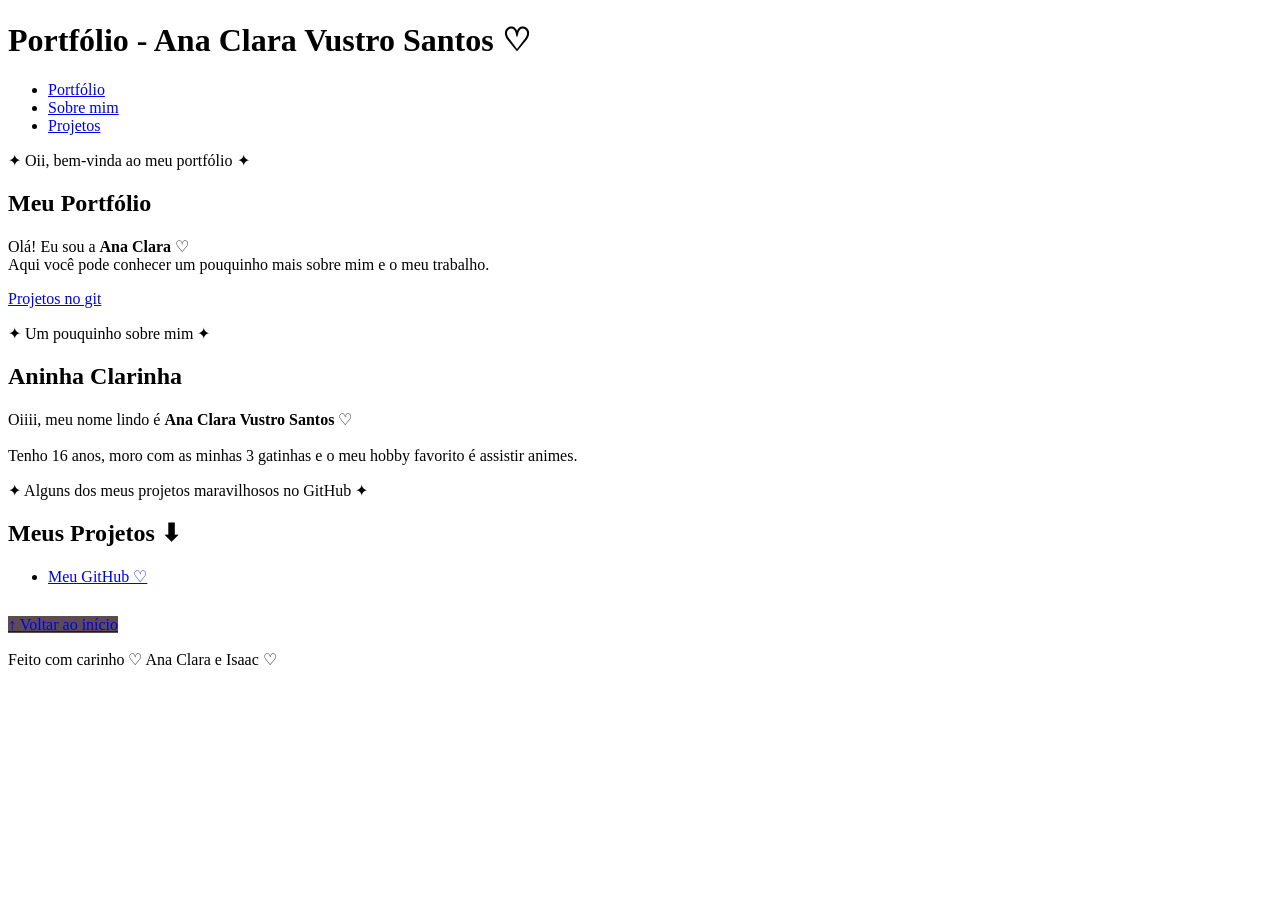
==== tela.html @ 40b0bec6 "Create tela.html" ====
<!DOCTYPE html>
<html lang="pt-br">
<head>
    <meta charset="UTF-8">
    <meta name="viewport" content="width=device-width, initial-scale=1.0">
    <title>Portfólio - Ana Clara</title>
    <link rel="stylesheet" href="tela.css">
</head>
<body>

    <!-- TOPO PRINCIPAL -->
    <header class="topo-unico">
        <h1>Portfólio - Ana Clara Vustro Santos ♡</h1>
    </header>

    <!-- MENU DE NAVEGAÇÃO INTERNO -->
    <nav class="menu">
        <ul class="centralizar">
            <li><a href="#portfolio">Portfólio</a></li>
            <li><a href="#sobre">Sobre mim</a></li>
            <li><a href="#projetos">Projetos</a></li>
        </ul>
    </nav>

    <!-- SEÇÃO 1: PORTFÓLIO (Início) -->
    <main id="portfolio" class="inicio">
        <div class="texto">
            <p class="frase">✦ Oii, bem-vinda ao meu portfólio ✦</p>

            <h2>
                Meu
                <span>Portfólio</span>
            </h2>

            <p class="descricao">
                Olá! Eu sou a <strong>Ana Clara</strong> ♡
                <br>
                Aqui você pode conhecer um pouquinho mais sobre mim e o meu trabalho.
            </p>

            <a href="#projetos" class="botao">Projetos no git</a>
        </div>
    </main>

    <!-- SEÇÃO 2: SOBRE MIM -->
    <section id="sobre" class="inicio">
        <div class="texto">
            <p class="frase">✦ Um pouquinho sobre mim ✦</p>

            <h2>
                Aninha
                <span>Clarinha</span>
            </h2>

            <p class="descricao">
                Oiiii, meu nome lindo é <strong>Ana Clara Vustro Santos</strong> ♡
                <br><br>
                Tenho 16 anos, moro com as minhas 3 gatinhas e o meu hobby favorito é assistir animes.
            </p>

           
        </div>
    </section>

    <!-- SEÇÃO 3: PROJETOS -->
    <section id="projetos" class="inicio">
        <div class="texto">
            <p class="frase">✦ Alguns dos meus projetos maravilhosos no GitHub ✦</p>

            <h2>
                Meus
                <span>Projetos</span>
                <span>⬇</span>
            </h2>

            <ul class="centralizar" style="flex-direction: column; gap: 15px; margin-bottom: 30px;">
                <li>
                    <a href="https://github.com/0801anaclara" target="_blank" class="botao">
                        Meu GitHub ♡
                    </a>
                </li>
            </ul>

            <a href="#portfolio" class="botao" style="background-color: #5c4b51;">
                ↑ Voltar ao início
            </a>
        </div>
    </section>

    <!-- RODAPÉ -->
    <footer>
        <p>Feito com carinho ♡ Ana Clara e Isaac ♡</p>
    </footer>

</body>
</html>
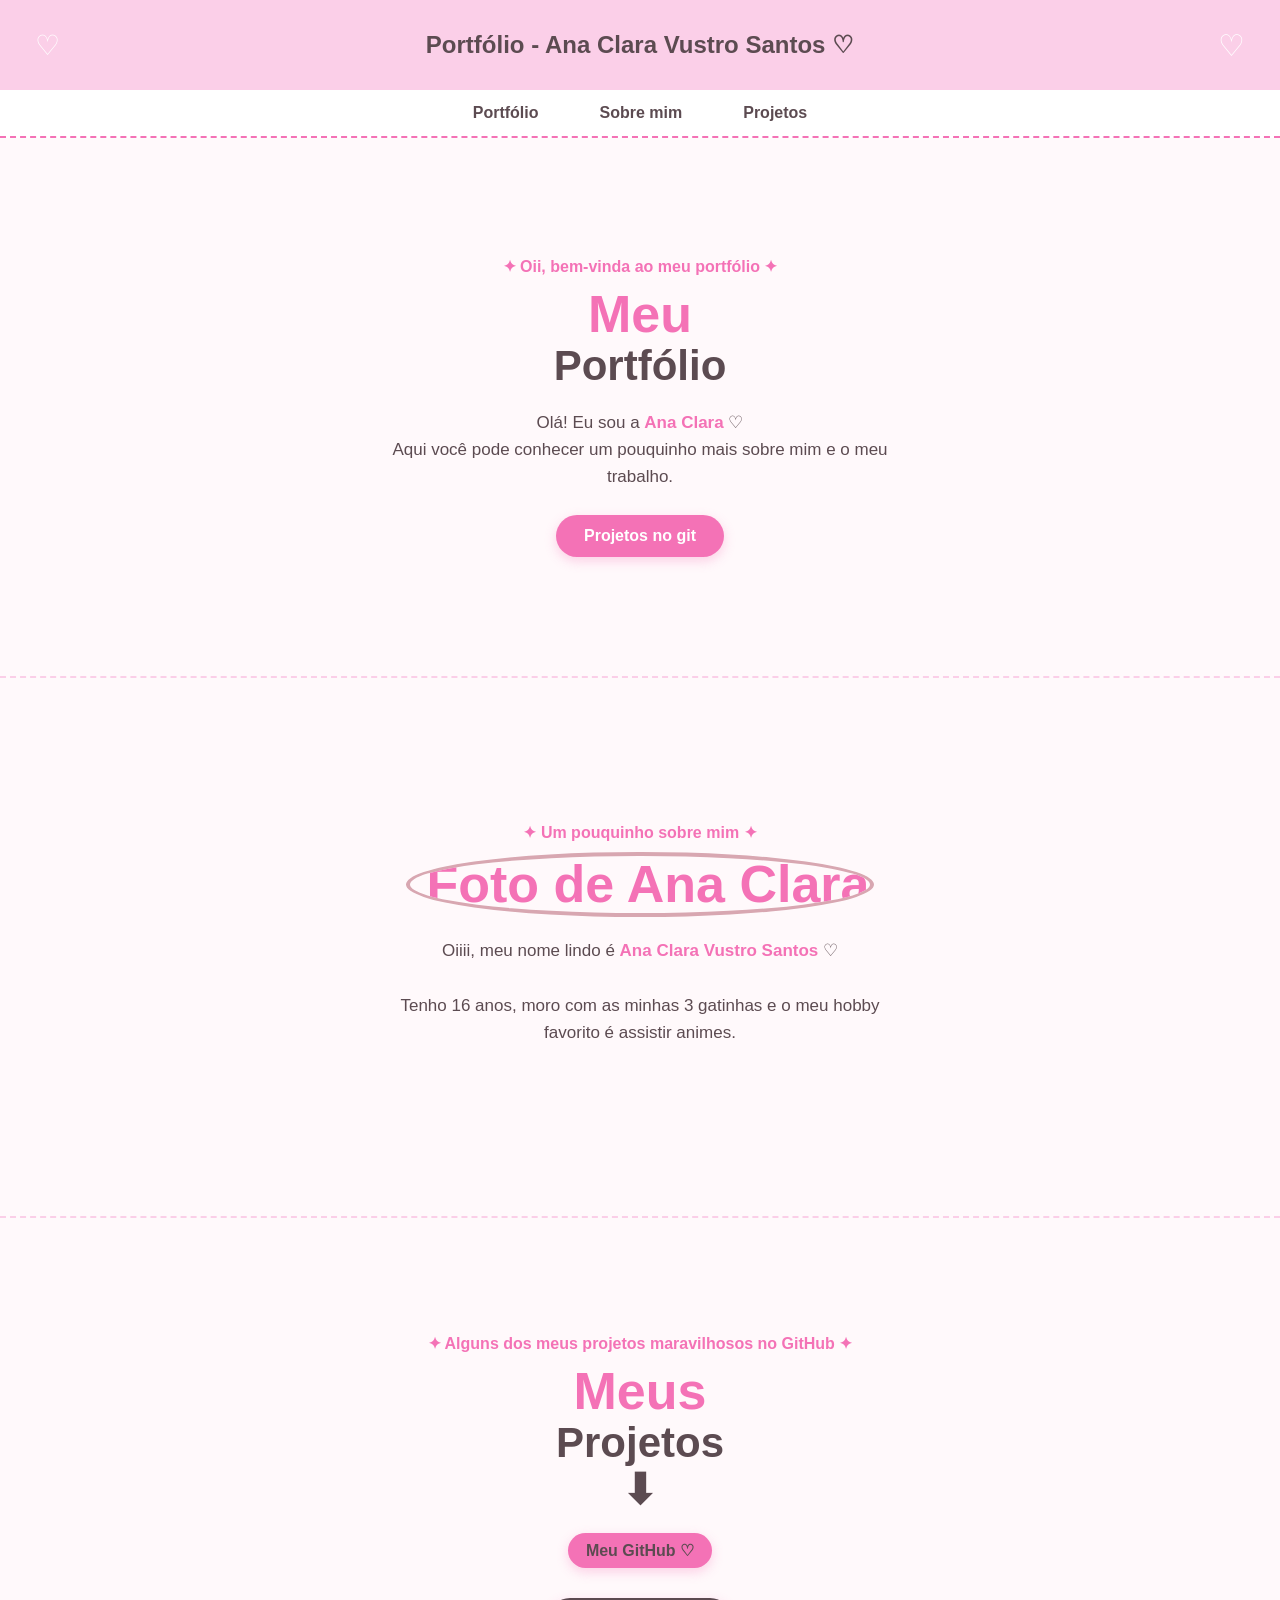
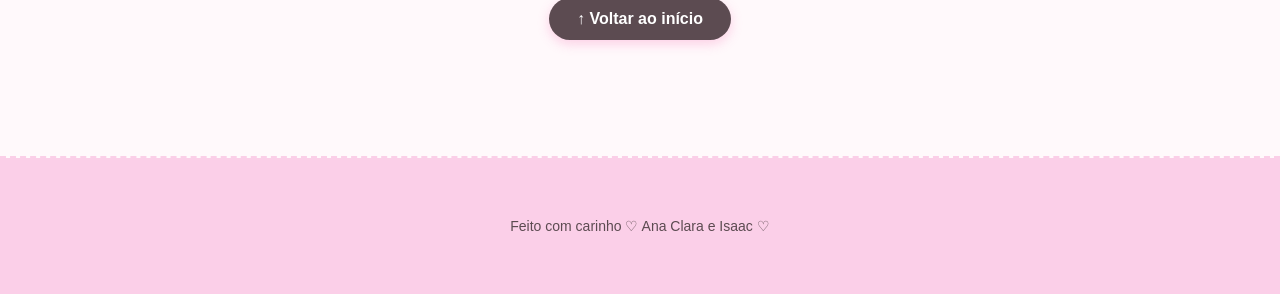
==== commit 3abc9b00: "Update tela.html" ====
--- a/tela.html
+++ b/tela.html
@@ -47,10 +47,10 @@
         <div class="texto">
             <p class="frase">✦ Um pouquinho sobre mim ✦</p>
 
-            <h2>
-                Aninha
-                <span>Clarinha</span>
-            </h2>
+           <h2>
+    <img src="minha-foto.jpg" alt="Foto de Ana Clara" class="foto-perfil">
+</h2>
+ 
 
             <p class="descricao">
                 Oiiii, meu nome lindo é <strong>Ana Clara Vustro Santos</strong> ♡
@@ -94,3 +94,5 @@
 
 </body>
 </html>
+
+
--- a/tela.css
+++ b/tela.css
@@ -0,0 +1,172 @@
+* {
+    margin: 0;
+    padding: 0;
+    box-sizing: border-box;
+}
+
+html {
+    scroll-behavior: smooth;
+}
+
+body {
+    font-family: "Quicksand", "Trebuchet MS", sans-serif;
+    background-color: #fff9fb;
+    color: #5c4b51;
+}
+
+.topo-unico {
+    background-color: #fbcfe8;
+    width: 100%;
+    min-height: 90px;
+    display: flex;
+    justify-content: center;
+    align-items: center;
+    text-align: center;
+    position: relative;
+}
+
+.topo-unico::before {
+    content: "♡";
+    position: absolute;
+    left: 35px;
+    font-size: 28px;
+    color: #ffffff;
+}
+
+.topo-unico::after {
+    content: "♡";
+    position: absolute;
+    right: 35px;
+    font-size: 30px;
+    color: #ffffff;
+}
+
+.topo-unico h1 {
+    font-size: 24px;
+    color: #5c4b51;
+}
+
+.menu {
+    background-color: #ffffff;
+    padding: 14px 0;
+    border-bottom: 2px dashed #f472b6;
+    position: sticky;
+    top: 0;
+    z-index: 1000;
+}
+
+.centralizar {
+    display: flex;
+    justify-content: center;
+    align-items: center;
+    gap: 25px;
+    list-style: none;
+}
+
+.centralizar li a {
+    text-decoration: none;
+    color: #5c4b51;
+    font-size: 16px;
+    font-weight: bold;
+    padding: 8px 18px;
+    border-radius: 20px;
+    transition: 0.3s ease;
+}
+
+.centralizar li a:hover {
+    color: #ffffff;
+    background-color: #f472b6;
+}
+
+.inicio {
+    min-height: 60vh;
+    display: flex;
+    align-items: center;
+    justify-content: center;
+    padding: 80px 20px;
+    text-align: center;
+    border-bottom: 2px dashed #fbcfe8;
+}
+
+.texto {
+    max-width: 500px;
+}
+
+.frase {
+    color: #f472b6;
+    font-size: 16px;
+    font-weight: bold;
+    margin-bottom: 10px;
+}
+
+.texto h2 {
+    font-size: 52px;
+    font-weight: bold;
+    color: #f472b6;
+    margin-bottom: 20px;
+    line-height: 1.1;
+}
+
+.texto h2 span {
+    display: block;
+    color: #5c4b51;
+    font-size: 42px;
+}
+
+.descricao {
+    font-size: 17px;
+    line-height: 1.6;
+    margin-bottom: 25px;
+}
+
+.descricao strong {
+    color: #f472b6;
+}
+
+.botao {
+    display: inline-block;
+    background-color: #f472b6;
+    color: #ffffff;
+    text-decoration: none;
+    font-weight: bold;
+    padding: 12px 28px;
+    border-radius: 25px;
+    box-shadow: 0 4px 12px rgba(244, 114, 182, 0.3);
+    transition: 0.3s ease;
+}
+
+.botao:hover {
+    background-color: #fb7185;
+    transform: translateY(-2px);
+    box-shadow: 0 6px 15px rgba(244, 114, 182, 0.4);
+}
+    .foto-perfil {
+    width: 200px;
+    height: 200px;
+    object-fit: cover;
+    border-radius: 50%;
+    border: 4px solid #d8a7b1;
+    }
+footer {
+    text-align: center;
+    padding: 60px;
+    background-color: #fbcfe8;
+    color: #5c4b51;
+    font-size: 14px;
+}
+
+@media (max-width: 600px) {
+    .topo-unico::before,
+    .topo-unico::after {
+        display: none;
+    }
+    .centralizar {
+        gap: 10px;
+    }
+    .texto h2 {
+        font-size: 40px;
+    }
+    .texto h2 span {
+        font-size: 32px;
+    }
+}
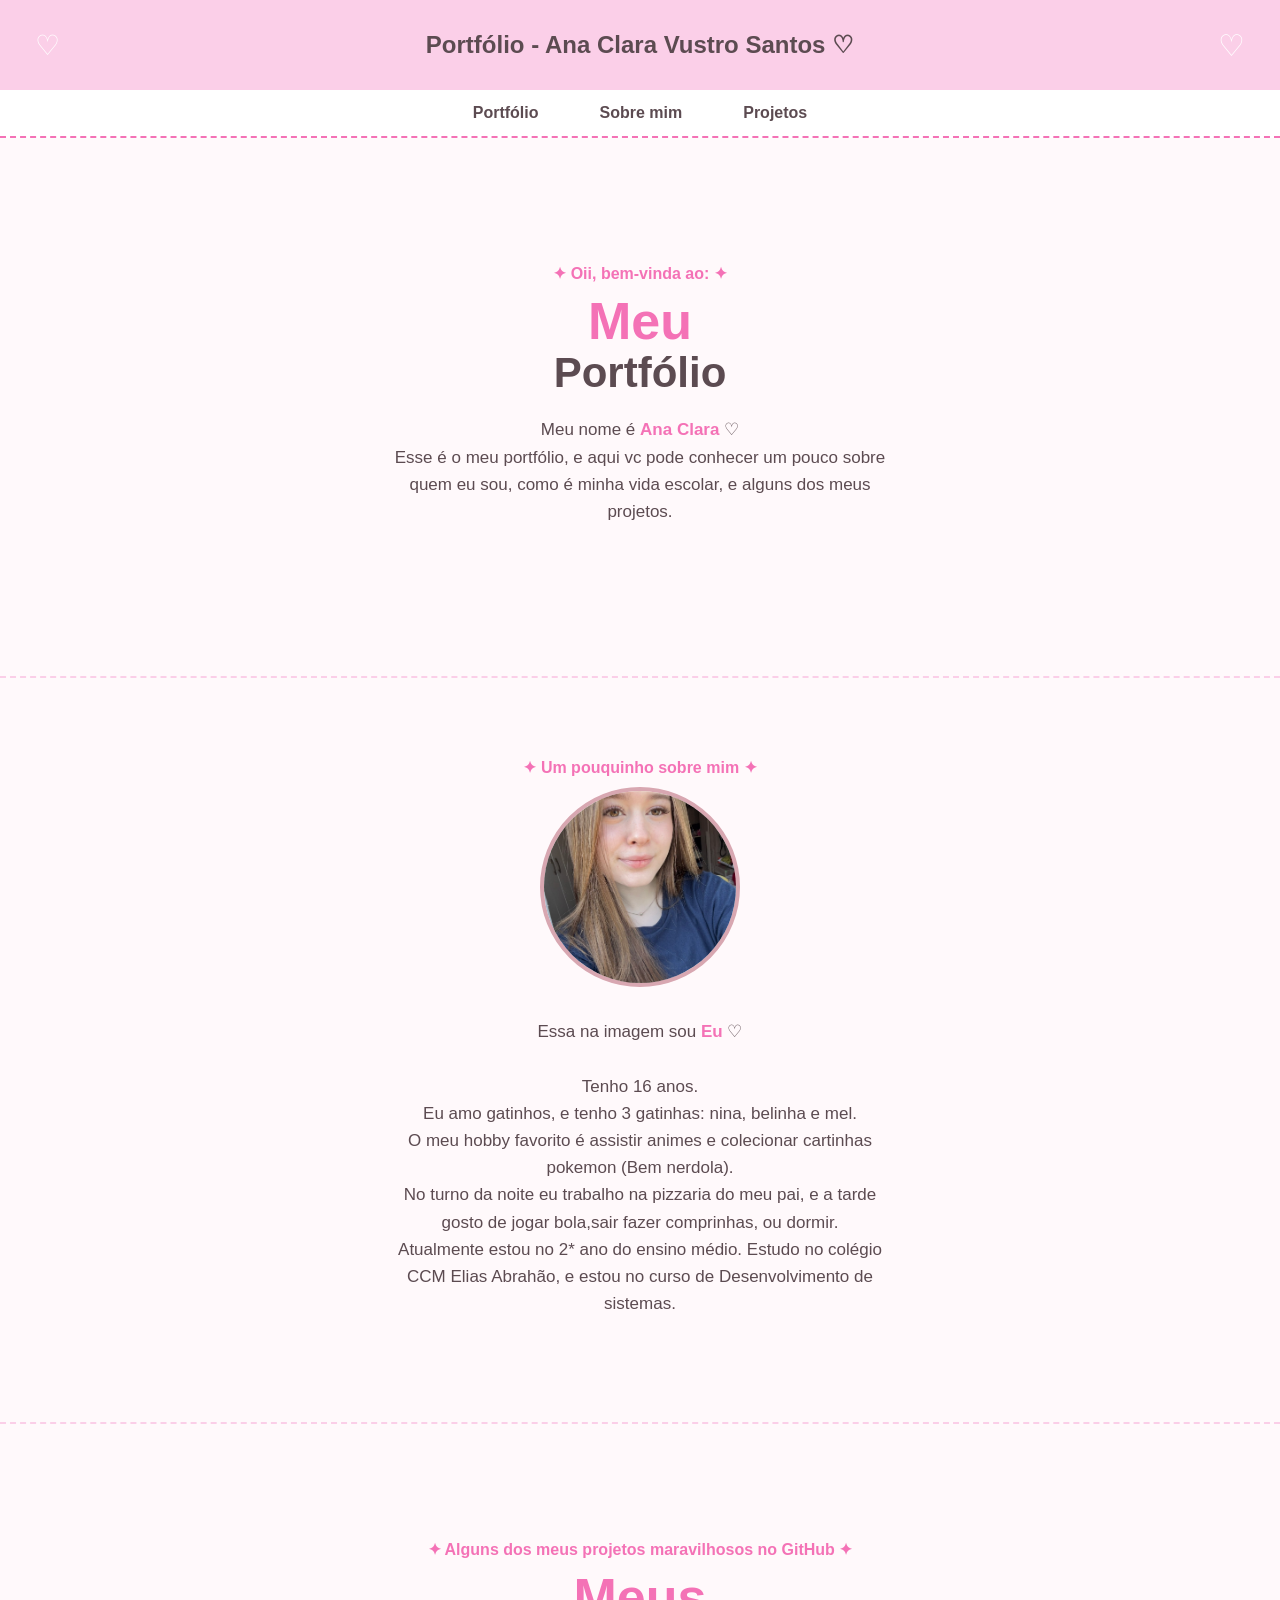
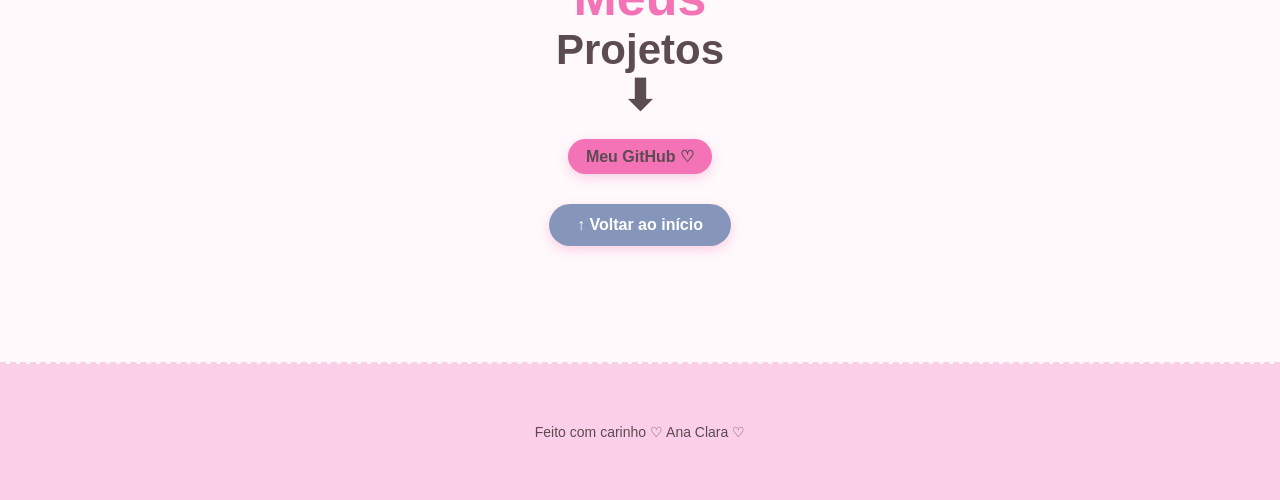
==== commit 8197a450: "Update tela.html" ====
--- a/tela.html
+++ b/tela.html
@@ -25,7 +25,7 @@
     <!-- SEÇÃO 1: PORTFÓLIO (Início) -->
     <main id="portfolio" class="inicio">
         <div class="texto">
-            <p class="frase">✦ Oii, bem-vinda ao meu portfólio ✦</p>
+            <p class="frase">✦ Oii, bem-vinda ao: ✦</p>
 
             <h2>
                 Meu
@@ -33,12 +33,12 @@
             </h2>
 
             <p class="descricao">
-                Olá! Eu sou a <strong>Ana Clara</strong> ♡
+                Meu nome é <strong>Ana Clara</strong> ♡
                 <br>
-                Aqui você pode conhecer um pouquinho mais sobre mim e o meu trabalho.
+               Esse é o meu portfólio, e aqui vc pode conhecer um pouco sobre quem eu sou, como é minha vida escolar, e alguns dos meus projetos. 
             </p>
 
-            <a href="#projetos" class="botao">Projetos no git</a>
+    
         </div>
     </main>
 
@@ -53,9 +53,12 @@
  
 
             <p class="descricao">
-                Oiiii, meu nome lindo é <strong>Ana Clara Vustro Santos</strong> ♡
+               Essa na imagem sou  <strong>Eu</strong> ♡
                 <br><br>
-                Tenho 16 anos, moro com as minhas 3 gatinhas e o meu hobby favorito é assistir animes.
+                Tenho 16 anos. <br> Eu amo gatinhos, e tenho 3 gatinhas: nina, belinha e mel. <br> O meu hobby favorito é assistir animes e colecionar cartinhas pokemon (Bem nerdola).
+                <br> No turno da noite eu trabalho na pizzaria do meu pai, e a tarde gosto de jogar bola,sair fazer comprinhas, ou dormir. <br> 
+                Atualmente estou no 2* ano do ensino médio. Estudo no colégio CCM Elias Abrahão, e estou no curso de Desenvolvimento de sistemas.
+    
             </p>
 
            
@@ -81,18 +84,16 @@
                 </li>
             </ul>
 
-            <a href="#portfolio" class="botao" style="background-color: #5c4b51;">
+            <a href="#portfolio" class="botao" style="background-color: #8696bb;">
                 ↑ Voltar ao início
             </a>
         </div>
     </section>
 
-    <!-- RODAPÉ -->
     <footer>
-        <p>Feito com carinho ♡ Ana Clara e Isaac ♡</p>
+        <p>Feito com carinho ♡ Ana Clara ♡</p>
     </footer>
 
 </body>
 </html>
 
-
